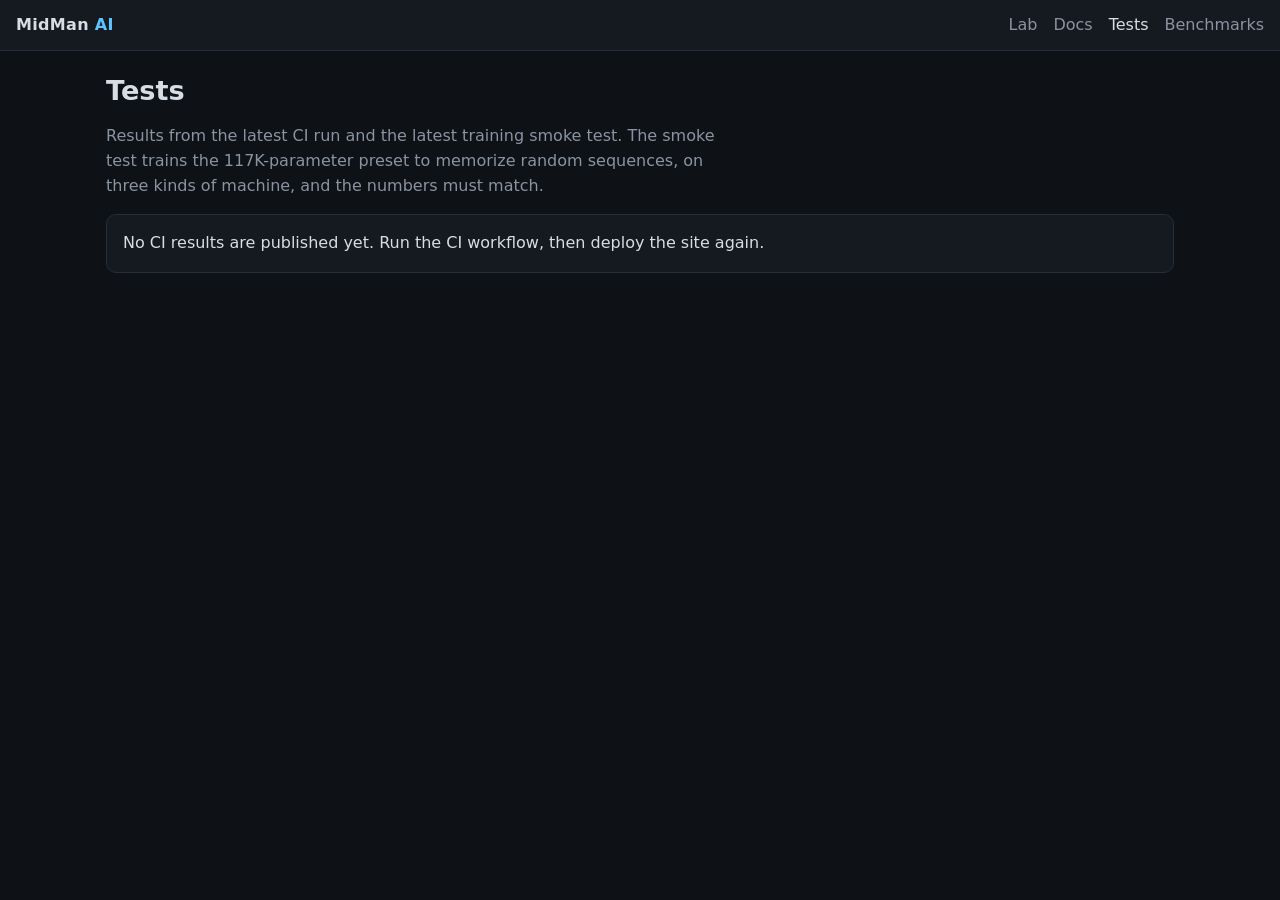
==== web/tests/index.html @ 24f6dc05 "chore: sync project structure from template [skip ci]" ====
<!doctype html>
<!-- ============================================================================
     NOTICE: Full documentation, design decisions, and fix history for this file
     live in docs/midman-web.md, section "tests/index.html"
     ============================================================================ -->
<html lang="en">
<head>
  <meta charset="utf-8">
  <meta name="viewport" content="width=device-width, initial-scale=1">
  <title>MidMan AI Tests</title>
  <link rel="stylesheet" href="../shared/theme.css">
</head>
<body>
<header class="site-header">
  <a class="brand" href="../">MidMan <span>AI</span></a>
  <nav aria-label="Site">
    <a href="../lab/">Lab</a>
    <a href="../docs/">Docs</a>
    <a href="../tests/" aria-current="page">Tests</a>
    <a href="../benchmarks/">Benchmarks</a>
  </nav>
</header>
<main>
  <h1>Tests</h1>
  <p class="lede">Results from the latest CI run and the latest training smoke test. The smoke test trains the 117K-parameter preset to memorize random sequences, on three kinds of machine, and the numbers must match.</p>
  <div id="ci" class="card" role="status">Loading…</div>
  <div id="suites" class="card" hidden></div>
  <div id="smoke" class="card" hidden></div>
</main>
<script type="module" src="boot.js"></script>
</body>
</html>
---- web/shared/theme.css ----
/* ============================================================================
   NOTICE: Full documentation, design decisions, and fix history for this file
   live in docs/midman-web.md, section "shared/theme.css"
   ============================================================================ */
:root {
  --bg: #0e1116;
  --panel: #151a21;
  --panel-2: #1b222b;
  --line: #262e39;
  --fg: #d7dde5;
  --muted: #8a94a1;
  --accent: #5ec2ff;
  --accent-2: #ffb454;
  --good: #8ddb8c;
  --bad: #ff7a90;
  --radius: 10px;
  --mono: ui-monospace, SFMono-Regular, Menlo, Consolas, monospace;
  --sans: system-ui, -apple-system, "Segoe UI", Roboto, sans-serif;
  color-scheme: dark;
}

* { box-sizing: border-box; }

html { -webkit-text-size-adjust: 100%; }

body {
  margin: 0;
  background: var(--bg);
  color: var(--fg);
  font: 16px/1.55 var(--sans);
}

a { color: var(--accent); }
a:hover { text-decoration: none; }

.site-header {
  display: flex;
  flex-wrap: wrap;
  align-items: center;
  gap: 0.25rem 1.25rem;
  padding: 0.6rem 1rem;
  border-bottom: 1px solid var(--line);
  background: var(--panel);
}

.site-header .brand {
  font-weight: 700;
  letter-spacing: 0.02em;
  color: var(--fg);
  text-decoration: none;
  margin-right: auto;
}

.site-header .brand span { color: var(--accent); }

.site-header nav { display: flex; flex-wrap: wrap; gap: 0.25rem 1rem; }

.site-header nav a { color: var(--muted); text-decoration: none; padding: 0.2rem 0; }
.site-header nav a[aria-current="page"], .site-header nav a:hover { color: var(--fg); }

main { max-width: 1100px; margin: 0 auto; padding: 1rem; }

h1, h2, h3 { line-height: 1.2; margin: 1.4rem 0 0.6rem; }
h1 { font-size: 1.7rem; margin-top: 0.5rem; }
h2 { font-size: 1.2rem; }

.lede { color: var(--muted); max-width: 62ch; }

.card {
  background: var(--panel);
  border: 1px solid var(--line);
  border-radius: var(--radius);
  padding: 1rem;
  margin: 0.8rem 0;
}

.grid { display: grid; gap: 0.8rem; grid-template-columns: repeat(auto-fit, minmax(240px, 1fr)); }

code, .mono { font-family: var(--mono); font-size: 0.92em; }

button, select, input {
  font: inherit;
  color: var(--fg);
  background: var(--panel-2);
  border: 1px solid var(--line);
  border-radius: 8px;
  padding: 0.45rem 0.7rem;
}

button { cursor: pointer; }
button:hover:not(:disabled) { border-color: var(--accent); }
button:disabled { opacity: 0.45; cursor: not-allowed; }
button.primary { background: var(--accent); color: #07131c; border-color: var(--accent); font-weight: 600; }

:focus-visible { outline: 2px solid var(--accent); outline-offset: 2px; }

.muted { color: var(--muted); }
.good { color: var(--good); }
.bad { color: var(--bad); }

.banner {
  border: 1px solid var(--bad);
  background: rgba(255, 122, 144, 0.08);
  color: var(--fg);
  border-radius: var(--radius);
  padding: 0.6rem 0.9rem;
  margin: 0.8rem 0;
}

.banner[hidden] { display: none; }

table { border-collapse: collapse; width: 100%; font-family: var(--mono); font-size: 0.85rem; }
th, td { text-align: left; padding: 0.3rem 0.5rem; border-bottom: 1px solid var(--line); }
th { color: var(--muted); font-weight: 600; }

footer { max-width: 1100px; margin: 2rem auto; padding: 0 1rem; color: var(--muted); font-size: 0.9rem; }
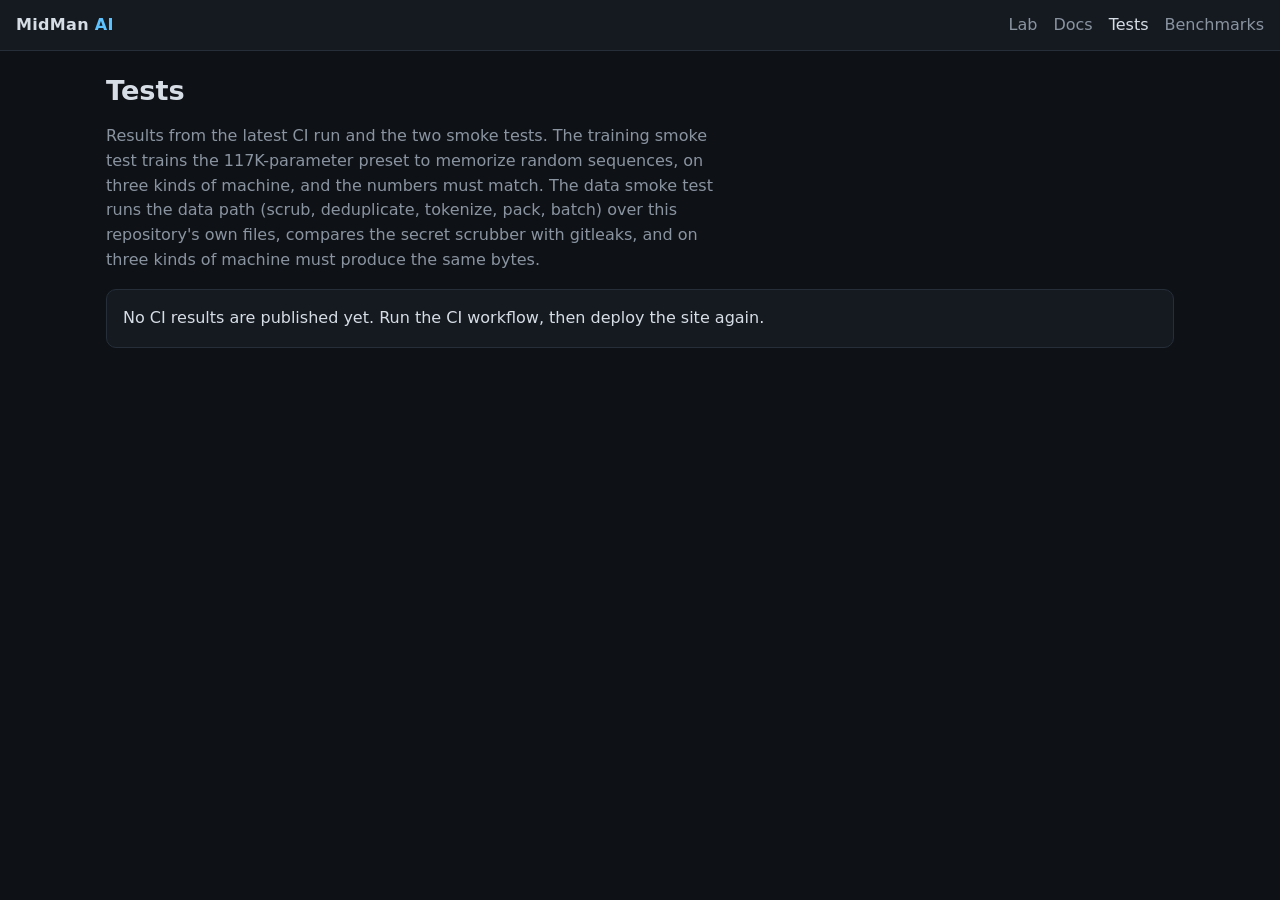
==== commit 1618d067: "chore: sync project structure from template [skip ci]" ====
--- a/web/tests/index.html
+++ b/web/tests/index.html
@@ -22,10 +22,11 @@
 </header>
 <main>
   <h1>Tests</h1>
-  <p class="lede">Results from the latest CI run and the latest training smoke test. The smoke test trains the 117K-parameter preset to memorize random sequences, on three kinds of machine, and the numbers must match.</p>
+  <p class="lede">Results from the latest CI run and the two smoke tests. The training smoke test trains the 117K-parameter preset to memorize random sequences, on three kinds of machine, and the numbers must match. The data smoke test runs the data path (scrub, deduplicate, tokenize, pack, batch) over this repository's own files, compares the secret scrubber with gitleaks, and on three kinds of machine must produce the same bytes.</p>
   <div id="ci" class="card" role="status">Loading…</div>
   <div id="suites" class="card" hidden></div>
   <div id="smoke" class="card" hidden></div>
+  <div id="data" class="card" hidden></div>
 </main>
 <script type="module" src="boot.js"></script>
 </body>
